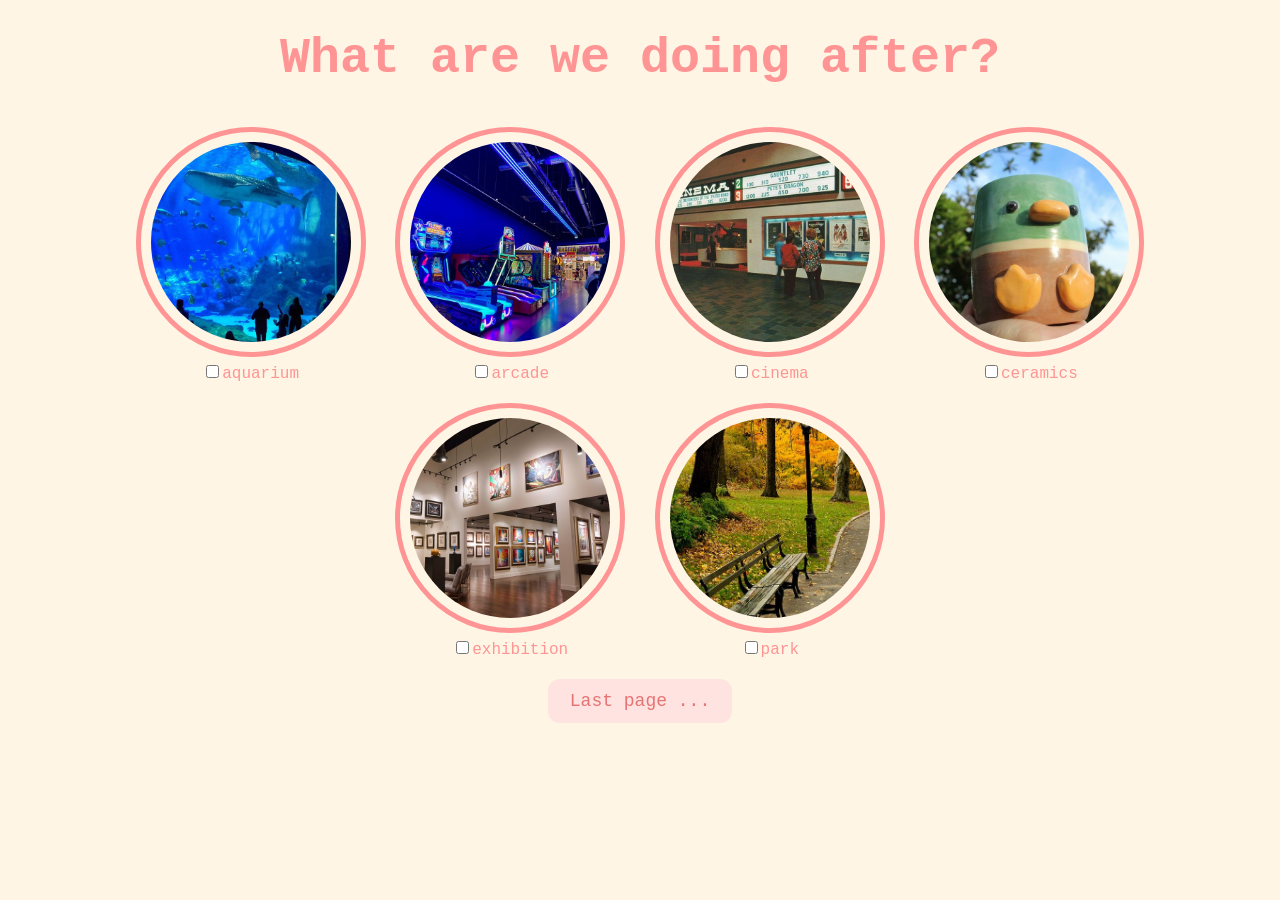
==== activities.html @ a0af55c0 "Add website files" ====
<!DOCTYPE html>
<html lang="en">
  <head>
    <meta charset="UTF-8" />
    <meta name="viewport" content="width=device-width, initial-scale=1.0" />
    <title>Activities</title>
    <link rel="stylesheet" href="css/activities.css" />
  </head>
  <body>
    <div id="activityquestion"><b>What are we doing after?</b></div>
    <div class="activities-selection">
      <div class="activity-item">
        <img src="activities/aquarium.jpeg" alt="aquarium" />
        <label
          ><input
            type="checkbox"
            name="activities"
            value="aquarium"
          />aquarium</label
        >
      </div>
      <div class="activity-item">
        <img src="activities/arcade.jpeg" alt="arcade" />
        <label
          ><input
            type="checkbox"
            name="activities"
            value="arcade"
          />arcade</label
        >
      </div>
      <div class="activity-item">
        <img src="activities/cinema.jpeg" alt="cinema" />
        <label
          ><input
            type="checkbox"
            name="activities"
            value="cinema"
          />cinema</label
        >
      </div>
      <div class="activity-item">
        <img src="activities/keramika.jpeg" alt="ceramics" />
        <label
          ><input
            type="checkbox"
            name="activities"
            value="ceramics"
          />ceramics</label
        >
      </div>
      <div class="activity-item">
        <img src="activities/kunsthalle.jpeg" alt="kunsthalle" />
        <label
          ><input
            type="checkbox"
            name="activities"
            value="kunsthalle"
          />exhibition</label
        >
      </div>
      <div class="activity-item">
        <img src="activities/park.jpeg" alt="park.jpeg" />
        <label
          ><input
            type="checkbox"
            name="activities"
            value="park.jpeg"
          />park</label
        >
      </div>
    </div>
    <button class="button" onclick="location.href='lastpage.html'">
      Last page ... 
    </button>
  </body>
</html>
---- css/activities.css ----
body {
  text-align: center;
  margin-top: 30px;
  font-family: "Courier";
  background-color: #fff5e4;
  color: #ff9494;
}
#activityquestion {
  font-size: 50px;
  margin-bottom: 30px;
}
.activity-item {
  display: inline-block;
  margin: 10px;
  vertical-align: top;
  color: #ff9494;
}
.activity-item img {
  height: 200px;
  width: 200px;
  border-radius: 50%;
  border: 5px solid #ff9494;
  object-fit: cover;
  padding: 10px;
}
.activity-item label {
  display: block;
}
.button {
  padding: 10px 20px;
  font-size: 18px;
  cursor: pointer;
  margin: 10px;
  font-family: "courier";
  margin-bottom: 20px;
  background-color: #ffe3e1;
  color: #e67373;
  border-radius: 12px;
  border: 2px solid #ffe3e1;
}
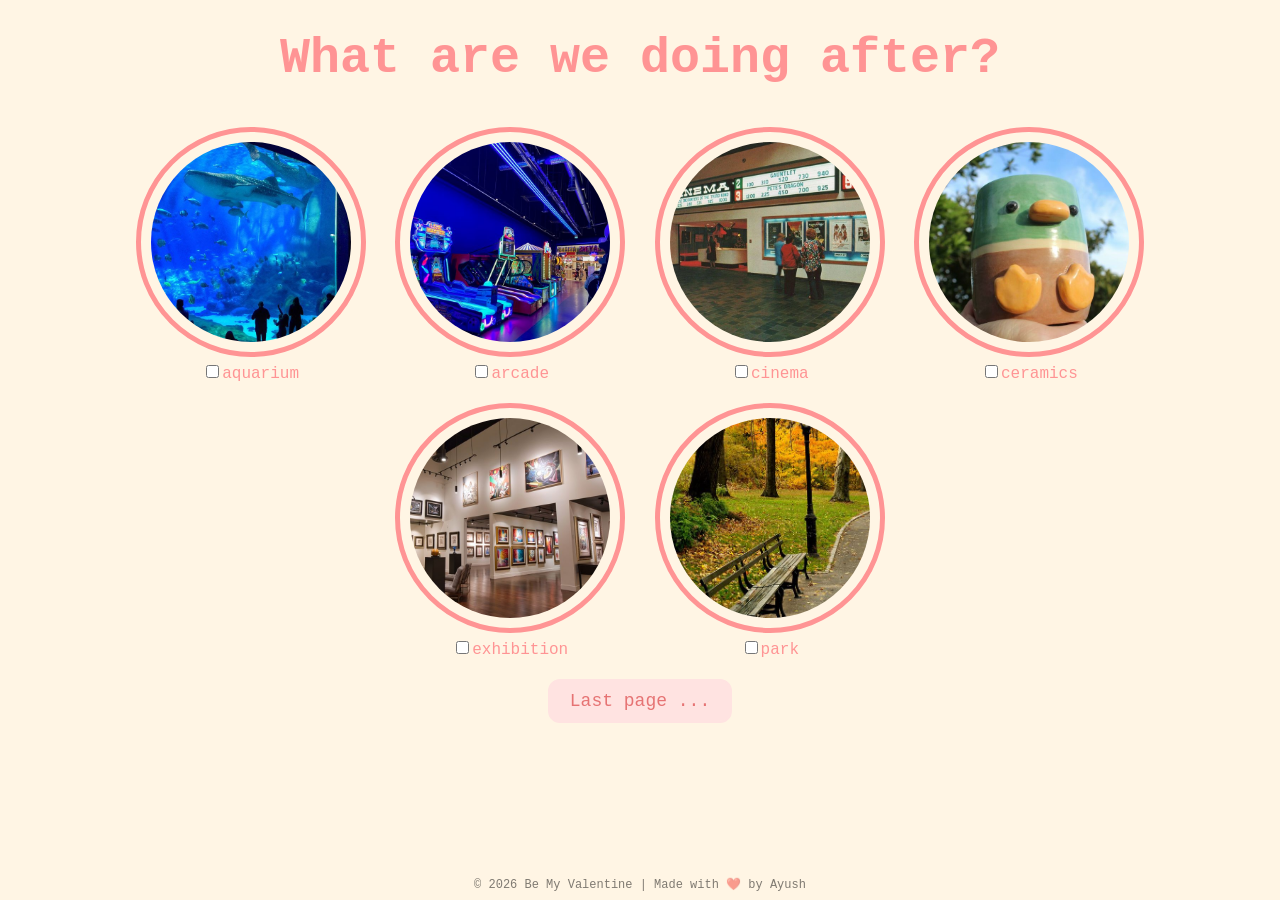
==== commit e85aa347: "Small UI update" ====
--- a/activities.html
+++ b/activities.html
@@ -1,77 +1,47 @@
 <!DOCTYPE html>
 <html lang="en">
-  <head>
-    <meta charset="UTF-8" />
-    <meta name="viewport" content="width=device-width, initial-scale=1.0" />
-    <title>Activities</title>
-    <link rel="stylesheet" href="css/activities.css" />
-  </head>
-  <body>
-    <div id="activityquestion"><b>What are we doing after?</b></div>
-    <div class="activities-selection">
-      <div class="activity-item">
-        <img src="activities/aquarium.jpeg" alt="aquarium" />
-        <label
-          ><input
-            type="checkbox"
-            name="activities"
-            value="aquarium"
-          />aquarium</label
-        >
-      </div>
-      <div class="activity-item">
-        <img src="activities/arcade.jpeg" alt="arcade" />
-        <label
-          ><input
-            type="checkbox"
-            name="activities"
-            value="arcade"
-          />arcade</label
-        >
-      </div>
-      <div class="activity-item">
-        <img src="activities/cinema.jpeg" alt="cinema" />
-        <label
-          ><input
-            type="checkbox"
-            name="activities"
-            value="cinema"
-          />cinema</label
-        >
-      </div>
-      <div class="activity-item">
-        <img src="activities/keramika.jpeg" alt="ceramics" />
-        <label
-          ><input
-            type="checkbox"
-            name="activities"
-            value="ceramics"
-          />ceramics</label
-        >
-      </div>
-      <div class="activity-item">
-        <img src="activities/kunsthalle.jpeg" alt="kunsthalle" />
-        <label
-          ><input
-            type="checkbox"
-            name="activities"
-            value="kunsthalle"
-          />exhibition</label
-        >
-      </div>
-      <div class="activity-item">
-        <img src="activities/park.jpeg" alt="park.jpeg" />
-        <label
-          ><input
-            type="checkbox"
-            name="activities"
-            value="park.jpeg"
-          />park</label
-        >
-      </div>
+
+<head>
+  <meta charset="UTF-8" />
+  <meta name="viewport" content="width=device-width, initial-scale=1.0" />
+  <title>Activities</title>
+  <link rel="stylesheet" href="css/activities.css" />
+</head>
+
+<body>
+  <div id="activityquestion"><b>What are we doing after?</b></div>
+  <div class="activities-selection">
+    <div class="activity-item">
+      <img src="activities/aquarium.jpeg" alt="aquarium" />
+      <label><input type="checkbox" name="activities" value="aquarium" />aquarium</label>
     </div>
-    <button class="button" onclick="location.href='lastpage.html'">
-      Last page ... 
-    </button>
-  </body>
-</html>
+    <div class="activity-item">
+      <img src="activities/arcade.jpeg" alt="arcade" />
+      <label><input type="checkbox" name="activities" value="arcade" />arcade</label>
+    </div>
+    <div class="activity-item">
+      <img src="activities/cinema.jpeg" alt="cinema" />
+      <label><input type="checkbox" name="activities" value="cinema" />cinema</label>
+    </div>
+    <div class="activity-item">
+      <img src="activities/keramika.jpeg" alt="ceramics" />
+      <label><input type="checkbox" name="activities" value="ceramics" />ceramics</label>
+    </div>
+    <div class="activity-item">
+      <img src="activities/kunsthalle.jpeg" alt="kunsthalle" />
+      <label><input type="checkbox" name="activities" value="kunsthalle" />exhibition</label>
+    </div>
+    <div class="activity-item">
+      <img src="activities/park.jpeg" alt="park.jpeg" />
+      <label><input type="checkbox" name="activities" value="park.jpeg" />park</label>
+    </div>
+  </div>
+  <button class="button" onclick="location.href='lastpage.html'">
+    Last page ...
+  </button>
+  <div class="watermark">
+    © 2026 Be My Valentine | Made with ❤️ by Ayush
+  </div>
+</body>
+
+</html>
--- a/css/activities.css
+++ b/css/activities.css
@@ -5,16 +5,19 @@
   background-color: #fff5e4;
   color: #ff9494;
 }
+
 #activityquestion {
   font-size: 50px;
   margin-bottom: 30px;
 }
+
 .activity-item {
   display: inline-block;
   margin: 10px;
   vertical-align: top;
   color: #ff9494;
 }
+
 .activity-item img {
   height: 200px;
   width: 200px;
@@ -23,9 +26,11 @@
   object-fit: cover;
   padding: 10px;
 }
+
 .activity-item label {
   display: block;
 }
+
 .button {
   padding: 10px 20px;
   font-size: 18px;
@@ -38,3 +43,14 @@
   border-radius: 12px;
   border: 2px solid #ffe3e1;
 }
+
+.watermark {
+  position: fixed;
+  bottom: 8px;
+  left: 50%;
+  transform: translateX(-50%);
+  font-size: 12px;
+  color: rgba(0, 0, 0, 0.5);
+  pointer-events: none;
+  z-index: 9999;
+}
